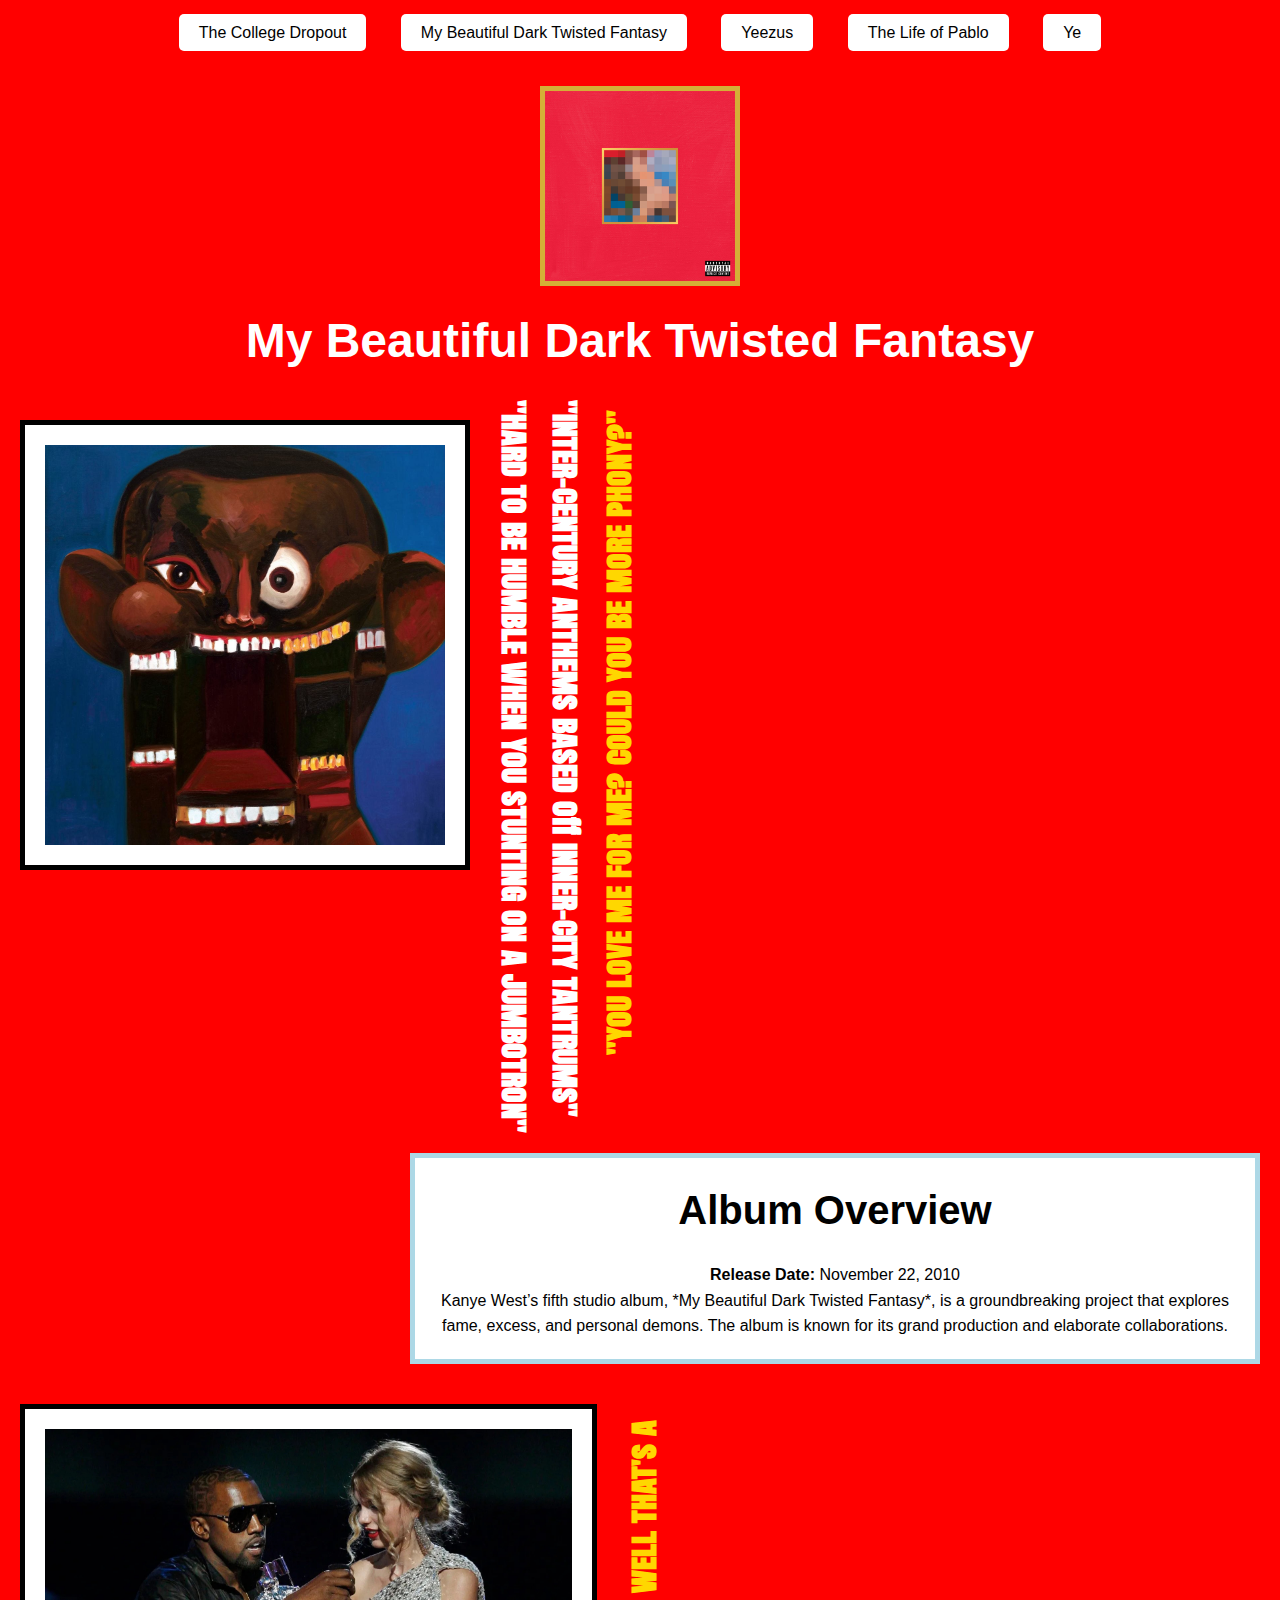
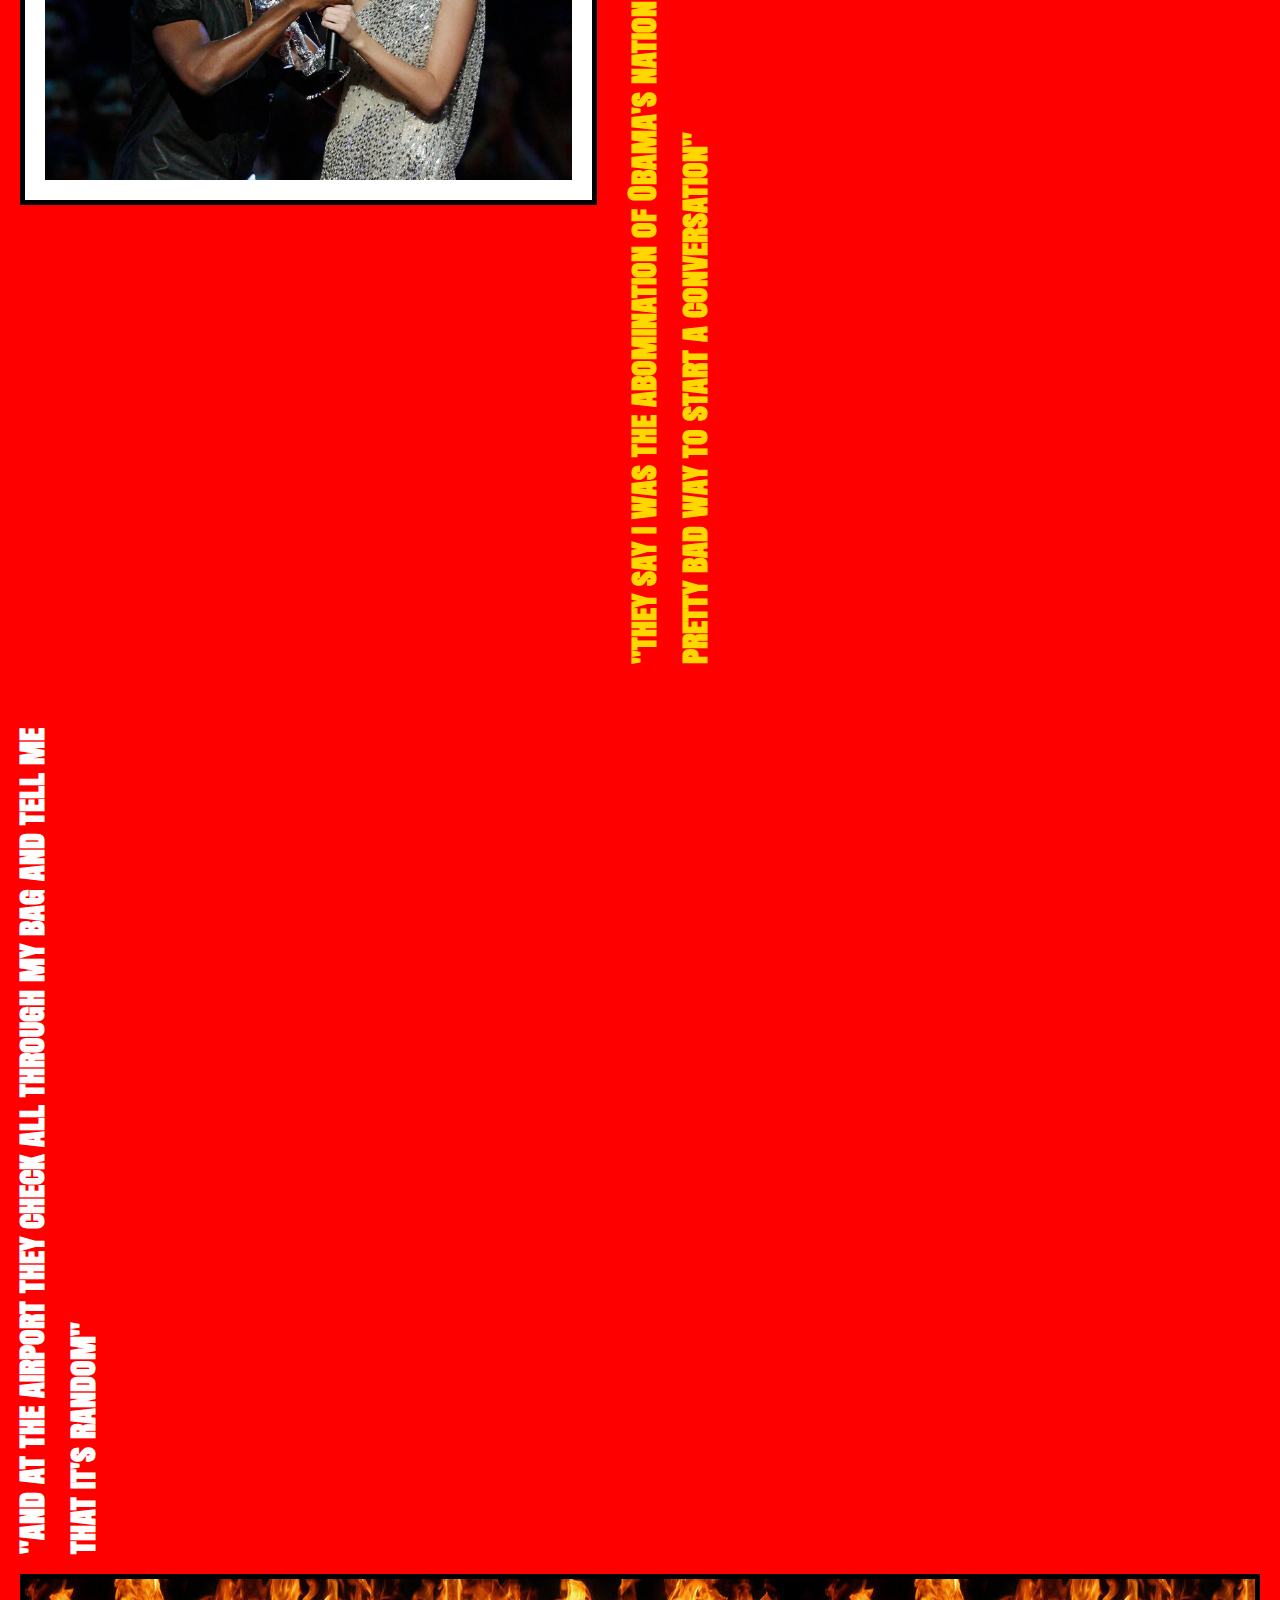
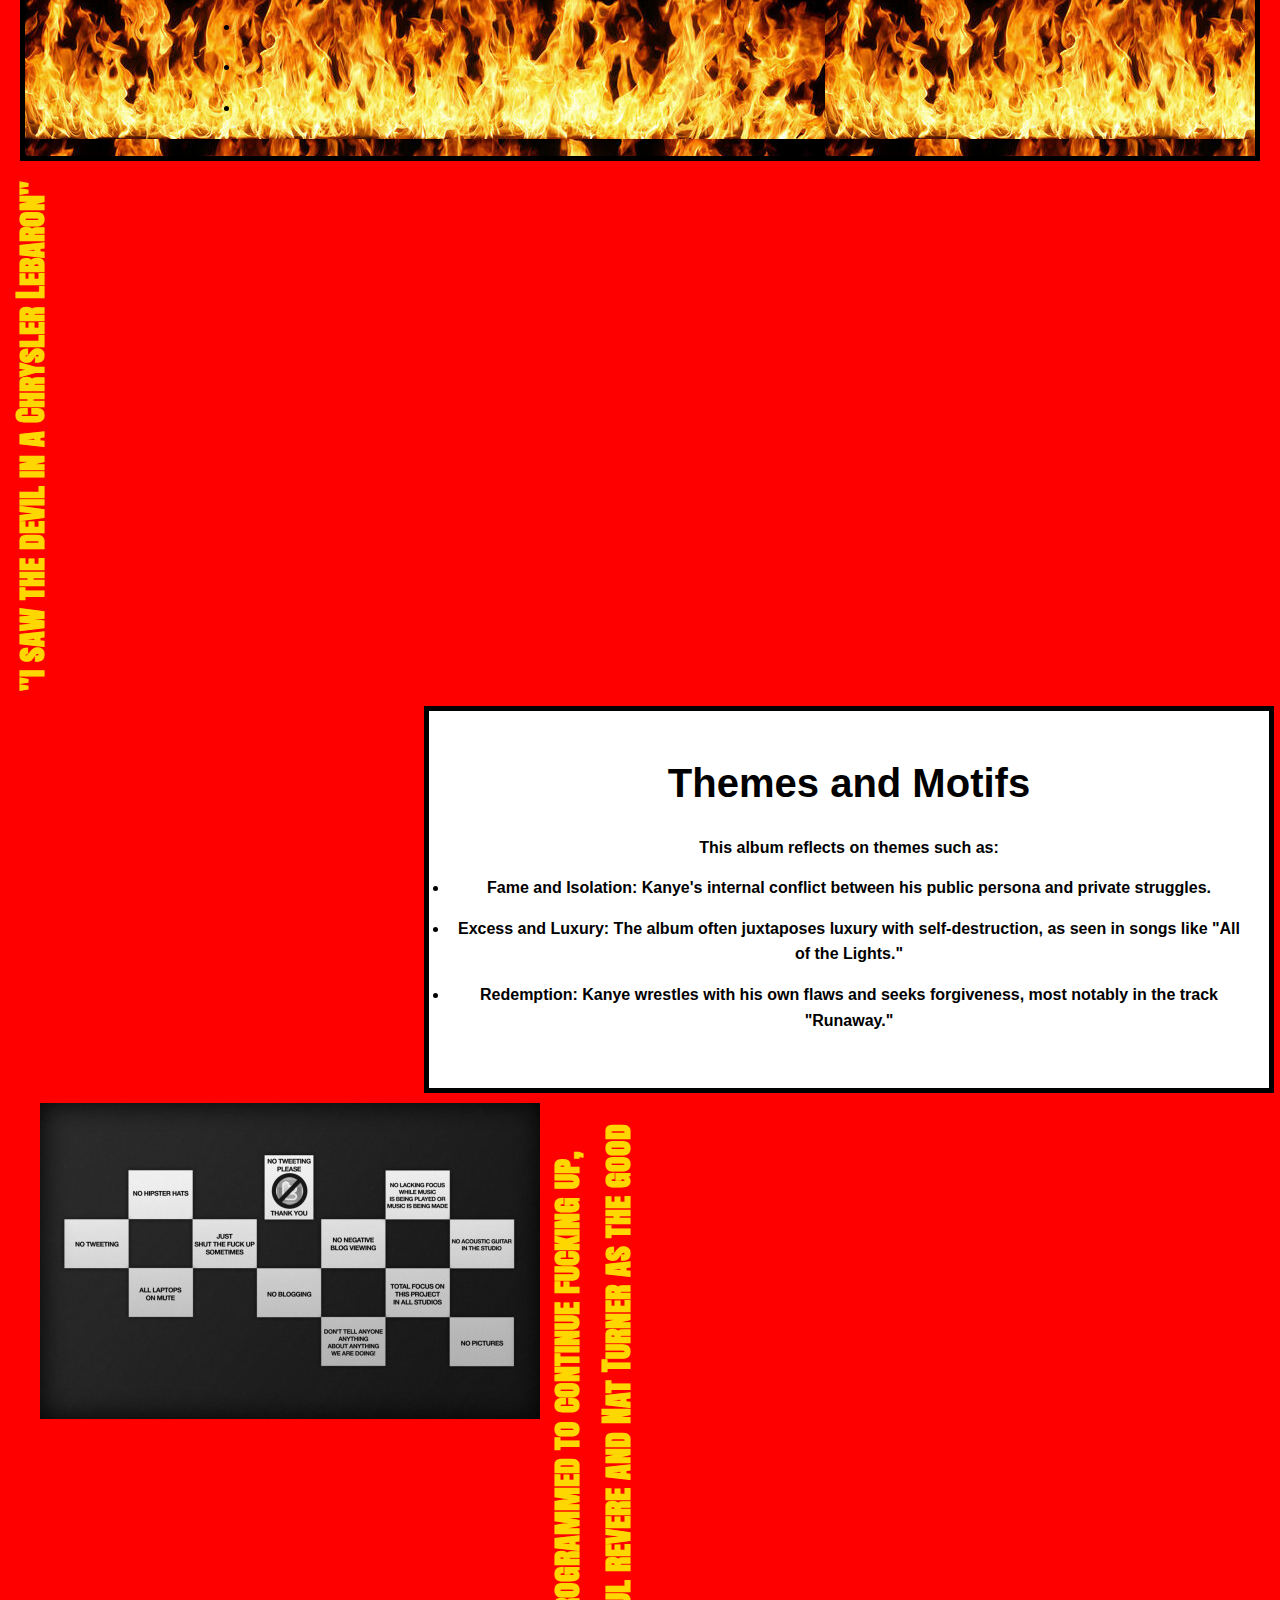
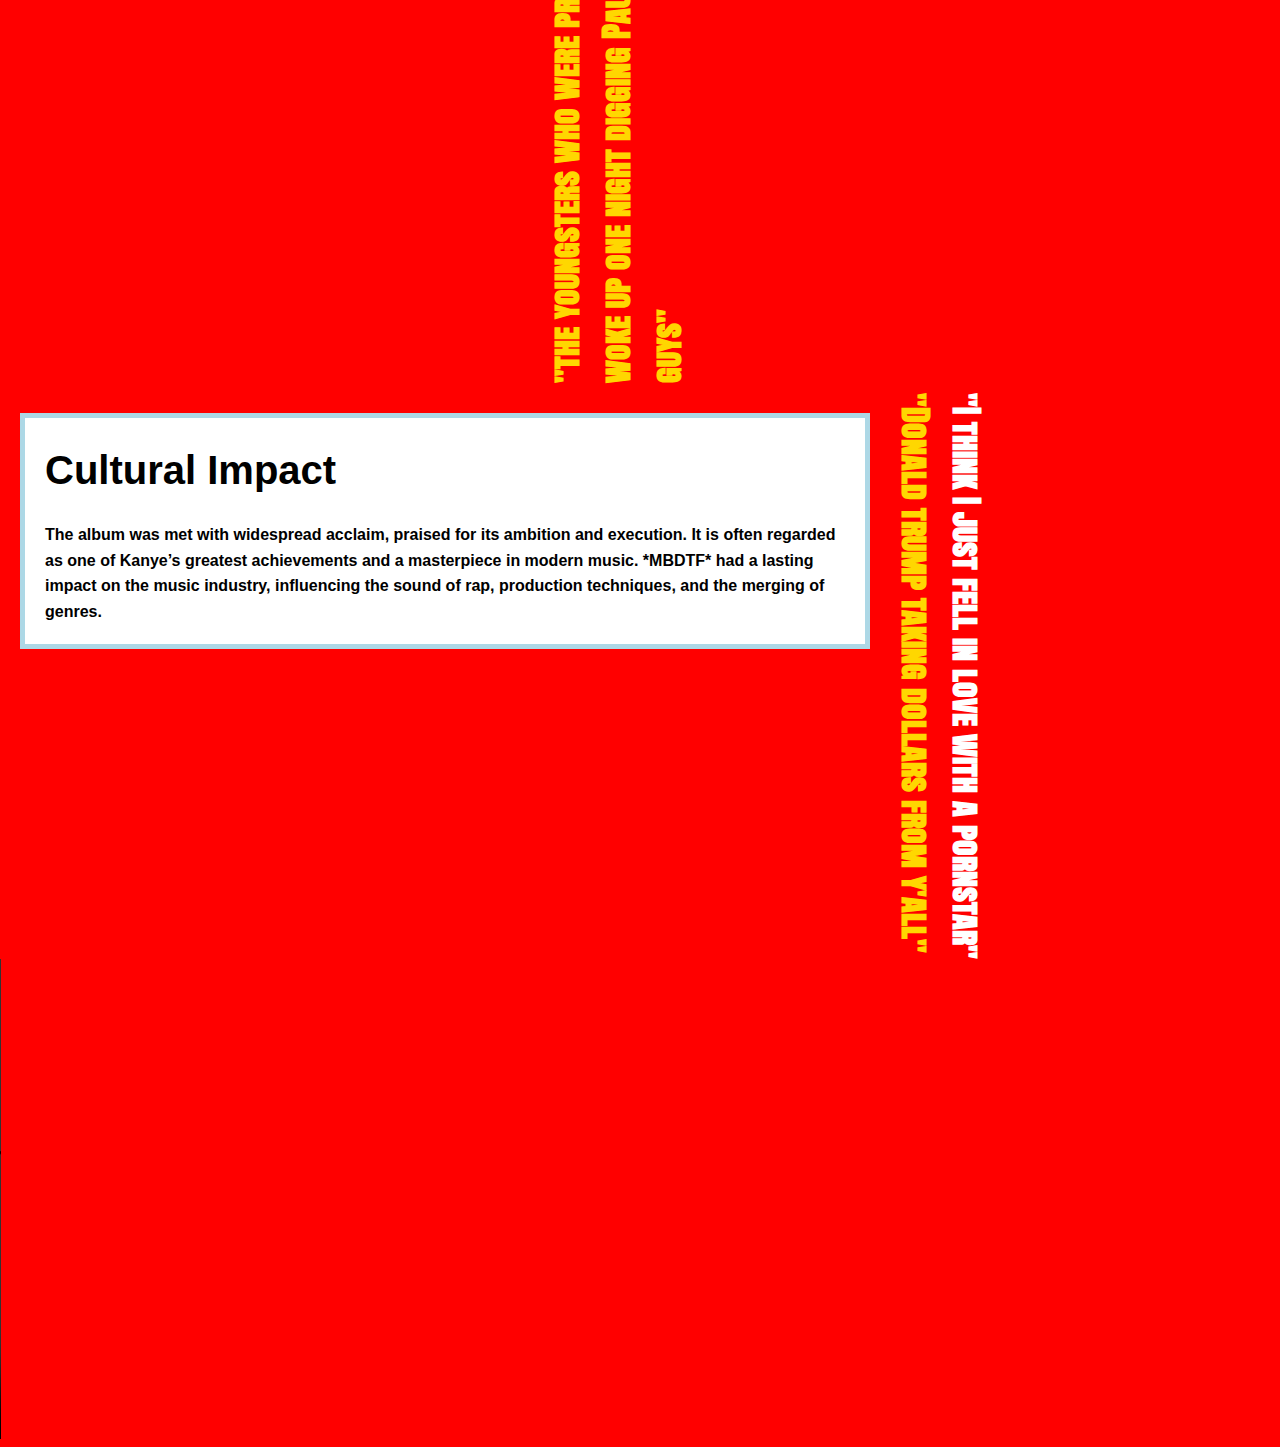
==== mbdtf.html @ 34778878 "faedwa" ====
<!DOCTYPE html>
<html lang="en">
<head>
    <meta charset="UTF-8">
    <meta name="viewport" content="width=device-width, initial-scale=1.0">
    <title>My favorite Ye Albums</title>
    <link rel="stylesheet" href="mbdtf-styles.css">
    <link href='https://fonts.googleapis.com/css2?family=Anton+SC&display=swap' rel="stylesheet"> 
</head>
<body>
    <header class = "navbar">
        <nav>
            <ul>
                <li><a href="index.html">The College Dropout</a></li>
                <li><a href="mbdtf.html">My Beautiful Dark Twisted Fantasy</a></li>
                <li><a href="yeezus.html">Yeezus</a></li>
                <li><a href="the-life-of-pablo.html">The Life of Pablo</a></li>
                <li><a href="ye.html">Ye</a></li>
            </ul>
        </nav>
        </header>
    <header class="header">
        <div class="logo">
            <img src="mbdtf.jfif" alt="MBDTF Album Cover">
        </div>
        <h1>My Beautiful Dark Twisted Fantasy</h1>
    </header>
    <section class = "albumcover">
        <img src="kanye mbdtf.jpg" class = "albumcover" alt = "tcd albumcover" width = "400" height = "400">
    </section>
    <h1 class = "quote">
        "hard to be humble when you stunting on a jumbotron"
    </h1>
    <h1 class = "quote">
        "inter-century anthems based off inner-city tantrums"
    </h1>
    <section id="overview" class="section">
        <h2>Album Overview</h2>
        <p><strong>Release Date:</strong> November 22, 2010</p>
        <p>Kanye West’s fifth studio album, *My Beautiful Dark Twisted Fantasy*, is a groundbreaking project that explores fame, excess, and personal demons. The album is known for its grand production and elaborate collaborations.</p>
    </section>

    <section class = "albumcover">
        <img src="kanye vmas.jpg" class = "albumcover" alt = "tcd albumcover" width = "527" height = "351">
    </section>

    <h1 class = "quoteltr" id = "ltr">
        "you love me for me? could you be more phony?"
    </h1>
    <h1 class = "quoteltr" id = "ltr">
        "they say i was the abomination of Obama's nation
        well that's a pretty bad way to start a conversation"
    </h1>
    <h1 class = "quoteltr" id = "white">
        "and at the airport they check all through my bag and tell me that it's random"
    </h1>
    <section id="tracklist" class="section">
        <ul>
            <li><strong></strong> </li>
            <li><strong></li>
            <li><strong></li>
            <!-- Continue for other tracks -->
        </ul>
    </section>
    <h1 class = "quoteltr" id = "ltr">
        "i saw the devil in a Chrysler Lebaron"
    </h1>
 
    <section id="themes" class="section">
        <h2>Themes and Motifs</h2>
        <p>This album reflects on themes such as:</p>
        <ul>
            <li><strong>Fame and Isolation:</strong> Kanye's internal conflict between his public persona and private struggles.</li>
            <li><strong>Excess and Luxury:</strong> The album often juxtaposes luxury with self-destruction, as seen in songs like "All of the Lights."</li>
            <li><strong>Redemption:</strong> Kanye wrestles with his own flaws and seeks forgiveness, most notably in the track "Runaway."</li>
        </ul>
    </section>
    <div class = "rules">
        <img src="mbdtf rules.jpg" class = "albumcover" alt = "tcd albumcover" width = "500" height = "316">
    </div>
    <h1 class = "quoteltr" id = "ltr">
        "the youngsters who were programmed to continue
fucking up, woke up one night digging 
Paul revere and Nat Turner as the good guys"
    </h1>
    <section id="impact" class="section">
        <h2>Cultural Impact</h2>
        <p>The album was met with widespread acclaim, praised for its ambition and execution. It is often regarded as one of Kanye’s greatest achievements and a masterpiece in modern music. *MBDTF* had a lasting impact on the music industry, influencing the sound of rap, production techniques, and the merging of genres.</p>
    </section>
    <h1 class = "quote" id = "gold">
        "Donald trump taking dollars from y'all"
    </h1>
    <h1 class = "quote">
        "I think I just fell in love with a pornstar"
    </h1>
    <div class = "mbdtfvid">
        <video width="854px" height="480px" controls="controls">
            <source src= "Kanye West - Runaway (Video Version) ft. Pusha T.mp4"video/mp4" />
        </video>
    </div>


</body>
</html>
---- mbdtf-styles.css ----
/* styles.css */
* {
    margin: 0;
    padding: 0;
    box-sizing: border-box;
}

body {
    font-family: Arial, sans-serif;
    background-color: #ff0000; /* Red background like the album cover */
    color: white;
    line-height: 1.6;
}
section {
    margin: 20px 20px 20px 20px;
    padding: 20px;
    border: 5px solid black;
    background-color: white;
    color: black;
}
.header {
    text-align: center;
    padding: 20px;
}
.rules {
    margin: 20px 20px 20px 20px;
    padding: 20px;
    color: black;
}
.quote {
    font-family: Anton SC, Static;
    margin: 15px, 0px, 0px, 0px;
    color: white;
    writing-mode:vertical-lr;
    text-align: left;
    float:left;
}
.header .logo img {
    width: 200px;
    border: 5px solid #d4af37; /* Gold border around the album cover */
}

.header h1 {
    font-size: 3em;
    margin-top: 10px;
}

.header p {
    font-style: italic;
}

.navbar {
    text-align: center;
    margin: 20px 0;
}

.navbar a {
    text-decoration: none;
    color: black;
    padding: 10px 20px;
    background-color: white;
    margin: 0 5px;
    border-radius: 5px;
}
nav ul li {
    display: inline;
    margin: 0 10px;
}
.navbar a:hover {
    background-color: gold; /* Gold hover effect */
}

.section {
    margin: 5px 6px 10px 10px;
    padding: 40px 20px;
    text-align: center;
}

h2 {
    font-size: 2.5em;
    margin-bottom: 20px;
}

.section p, .section ul {
    max-width: 800px;
    margin: 0 auto;
}

ol {
    text-align: left;
    max-width: 800px;
    margin: 20px auto;
}

ol li {
    margin: 10px 0;
}

ul li {
    margin: 15px 0;
}
.albumcover {
    float:left;
}
#overview {
    margin: 20px 20px 20px 20px;
    padding: 20px;
    border: 5px solid lightblue;
    background-color: white;
    float:right;
    color: black;}
#tracklist {
    text-align: center;
    margin: 20px 20px 20px 20px;
    padding: 20px;
    border: 5px solid black;
    background-color: white;
    float:center;
    color: black;
    background-image: url("fire.jpg");
}
    #themes {
    float:right;
}
#impact {
    text-align: left;
    margin: 20px 20px 20px 20px;
    padding: 20px;
    border: 5px solid lightblue;
    background-color: white;
    float:left;
    color: black;}
.footer {
    text-align: center;
    padding: 10px;
    background-color: black;
    color: white;
    margin-top: 20px;
}
.class {
    float: right;
}

.quoteltr {
    font-family: Anton SC, Static;
    color: gold;
    writing-mode:sideways-lr;
    margin: 10px 5px 10px 5px;
}
#white {
    color:white;
}
#gold {
    color: gold;
}
.mbdtf {
    border: 100px black;
}
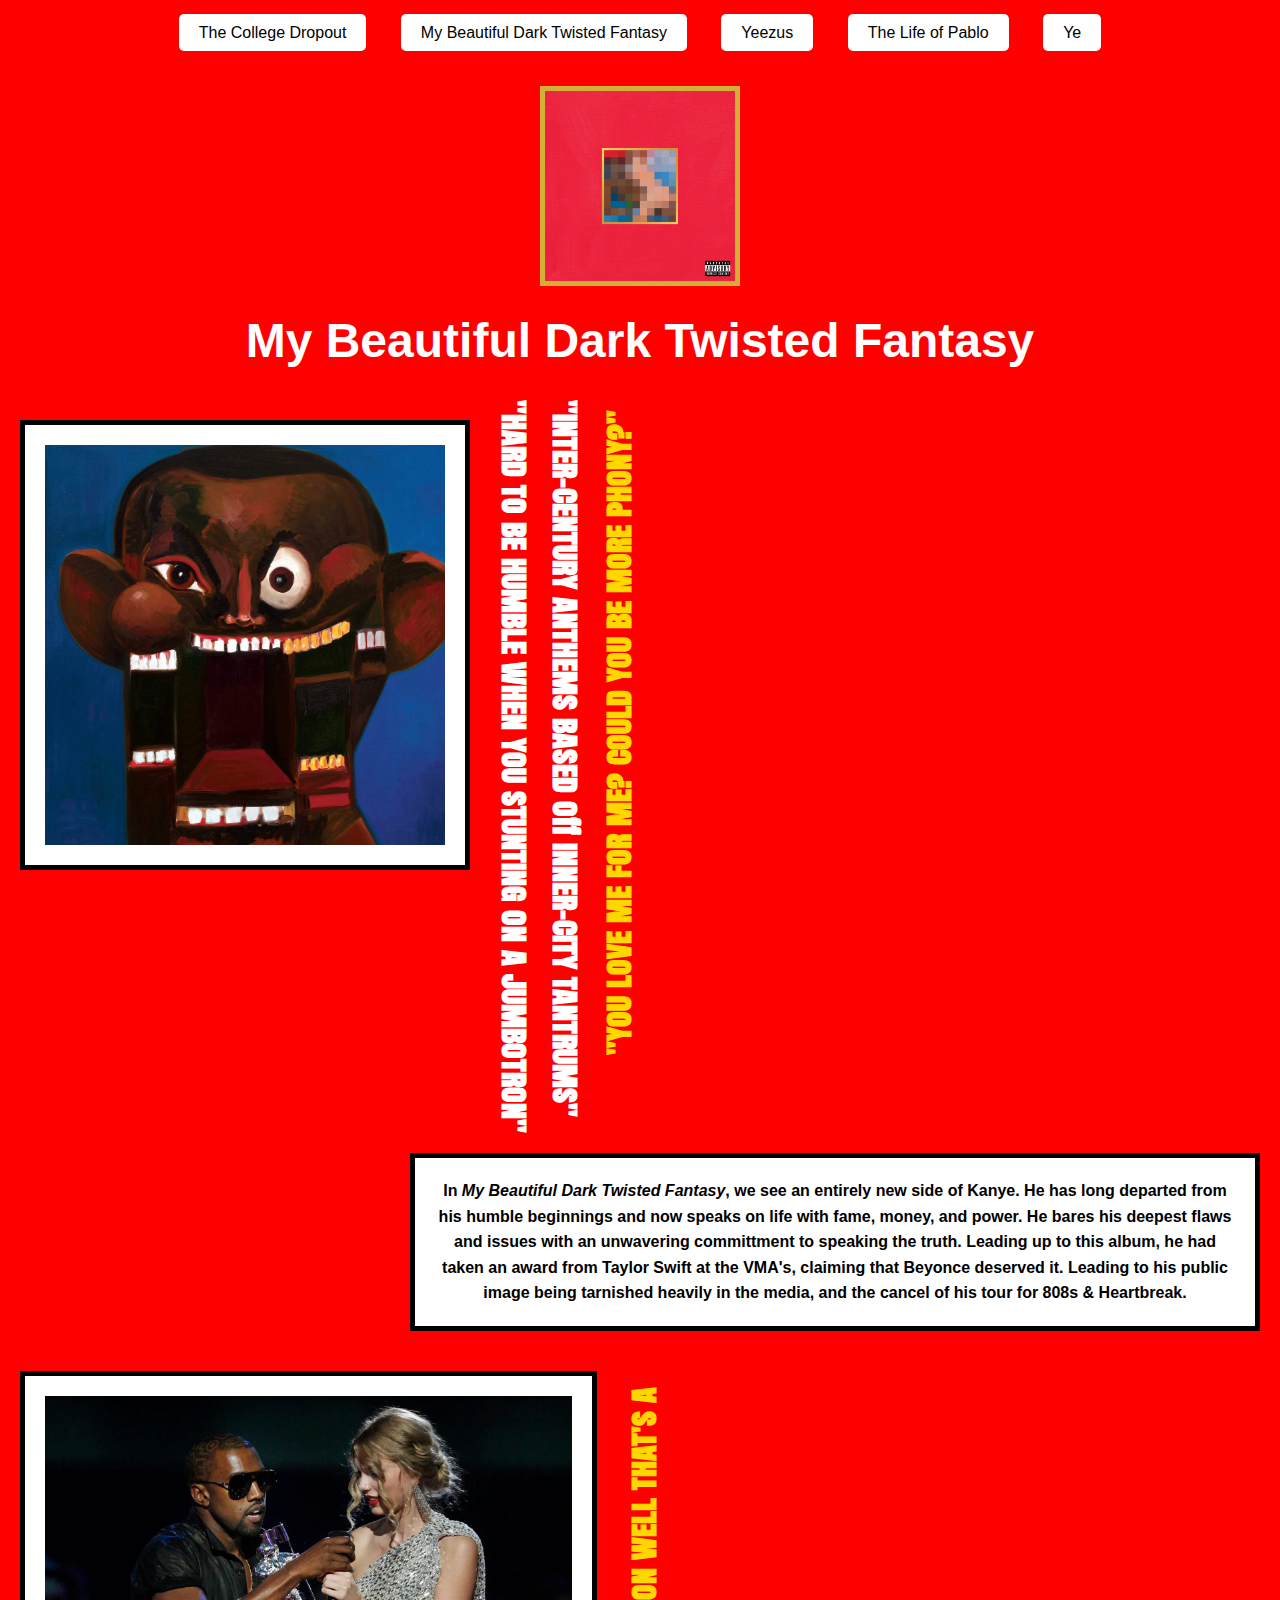
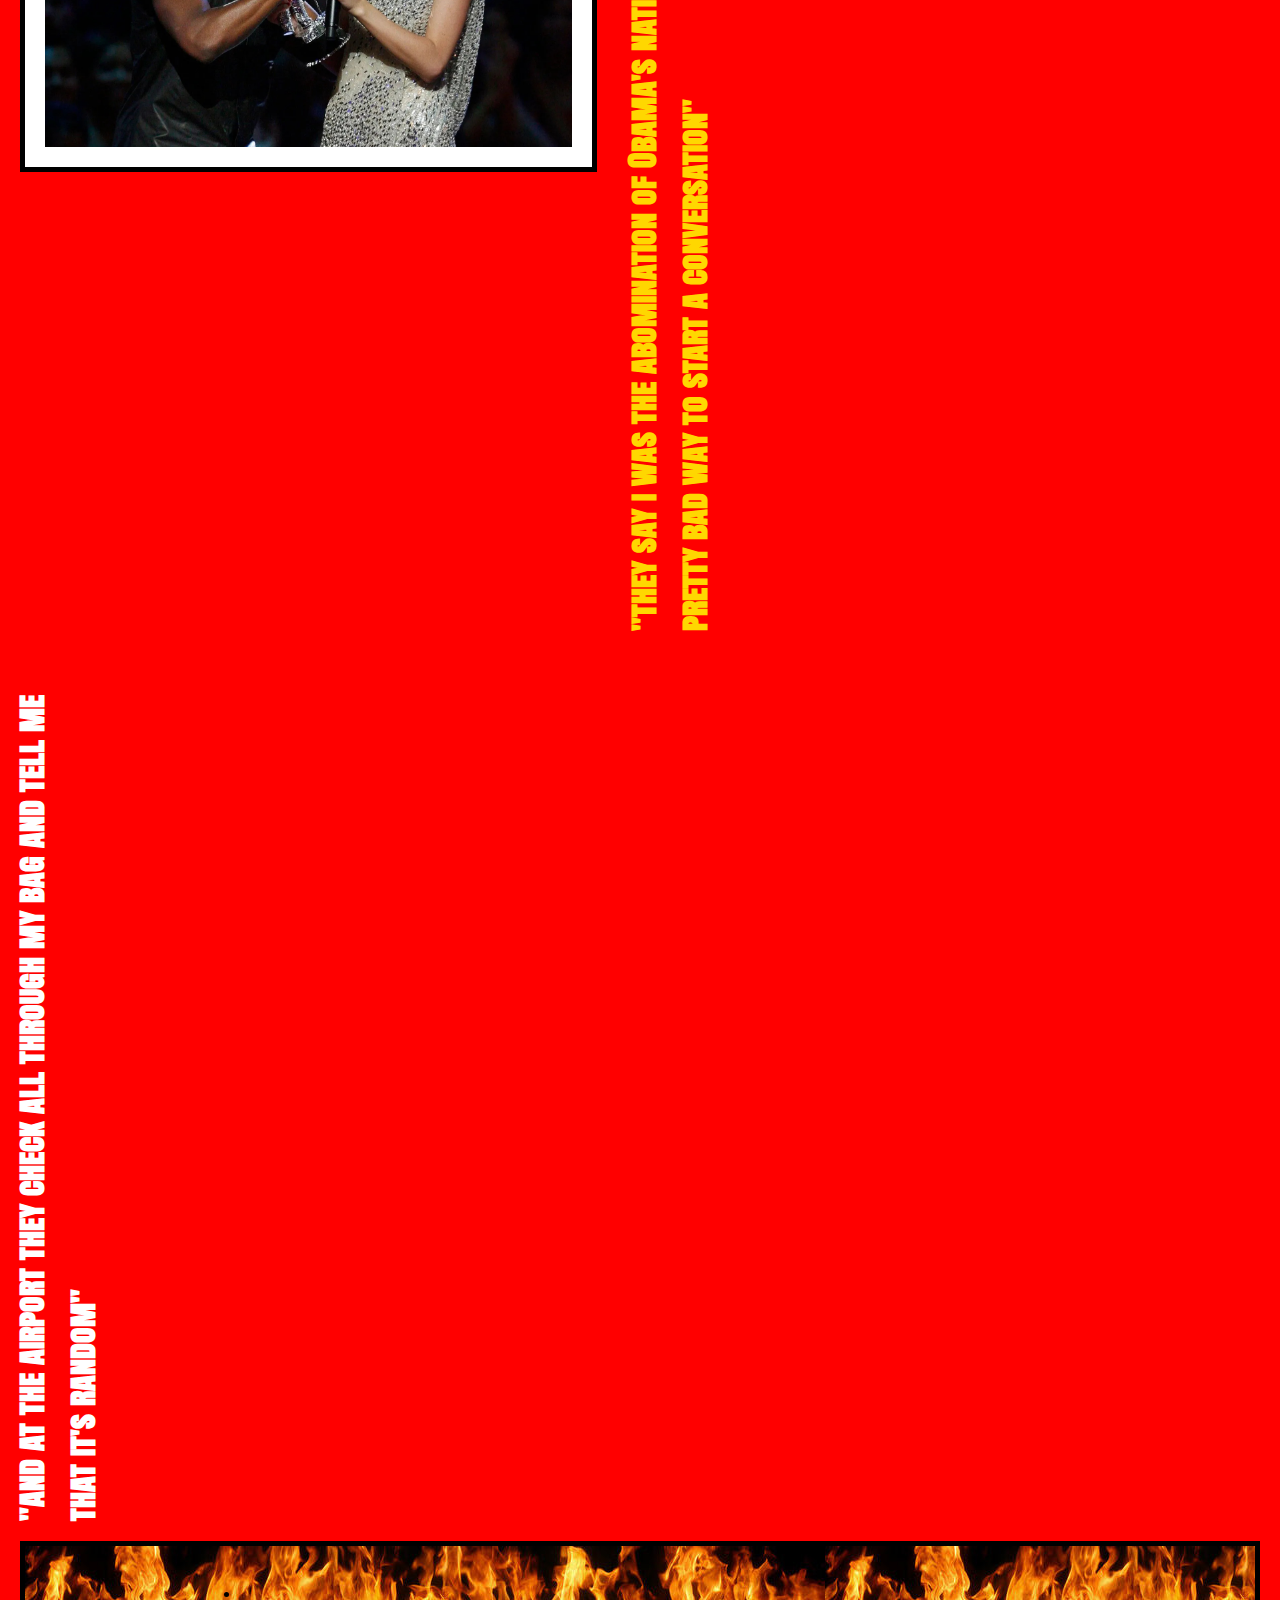
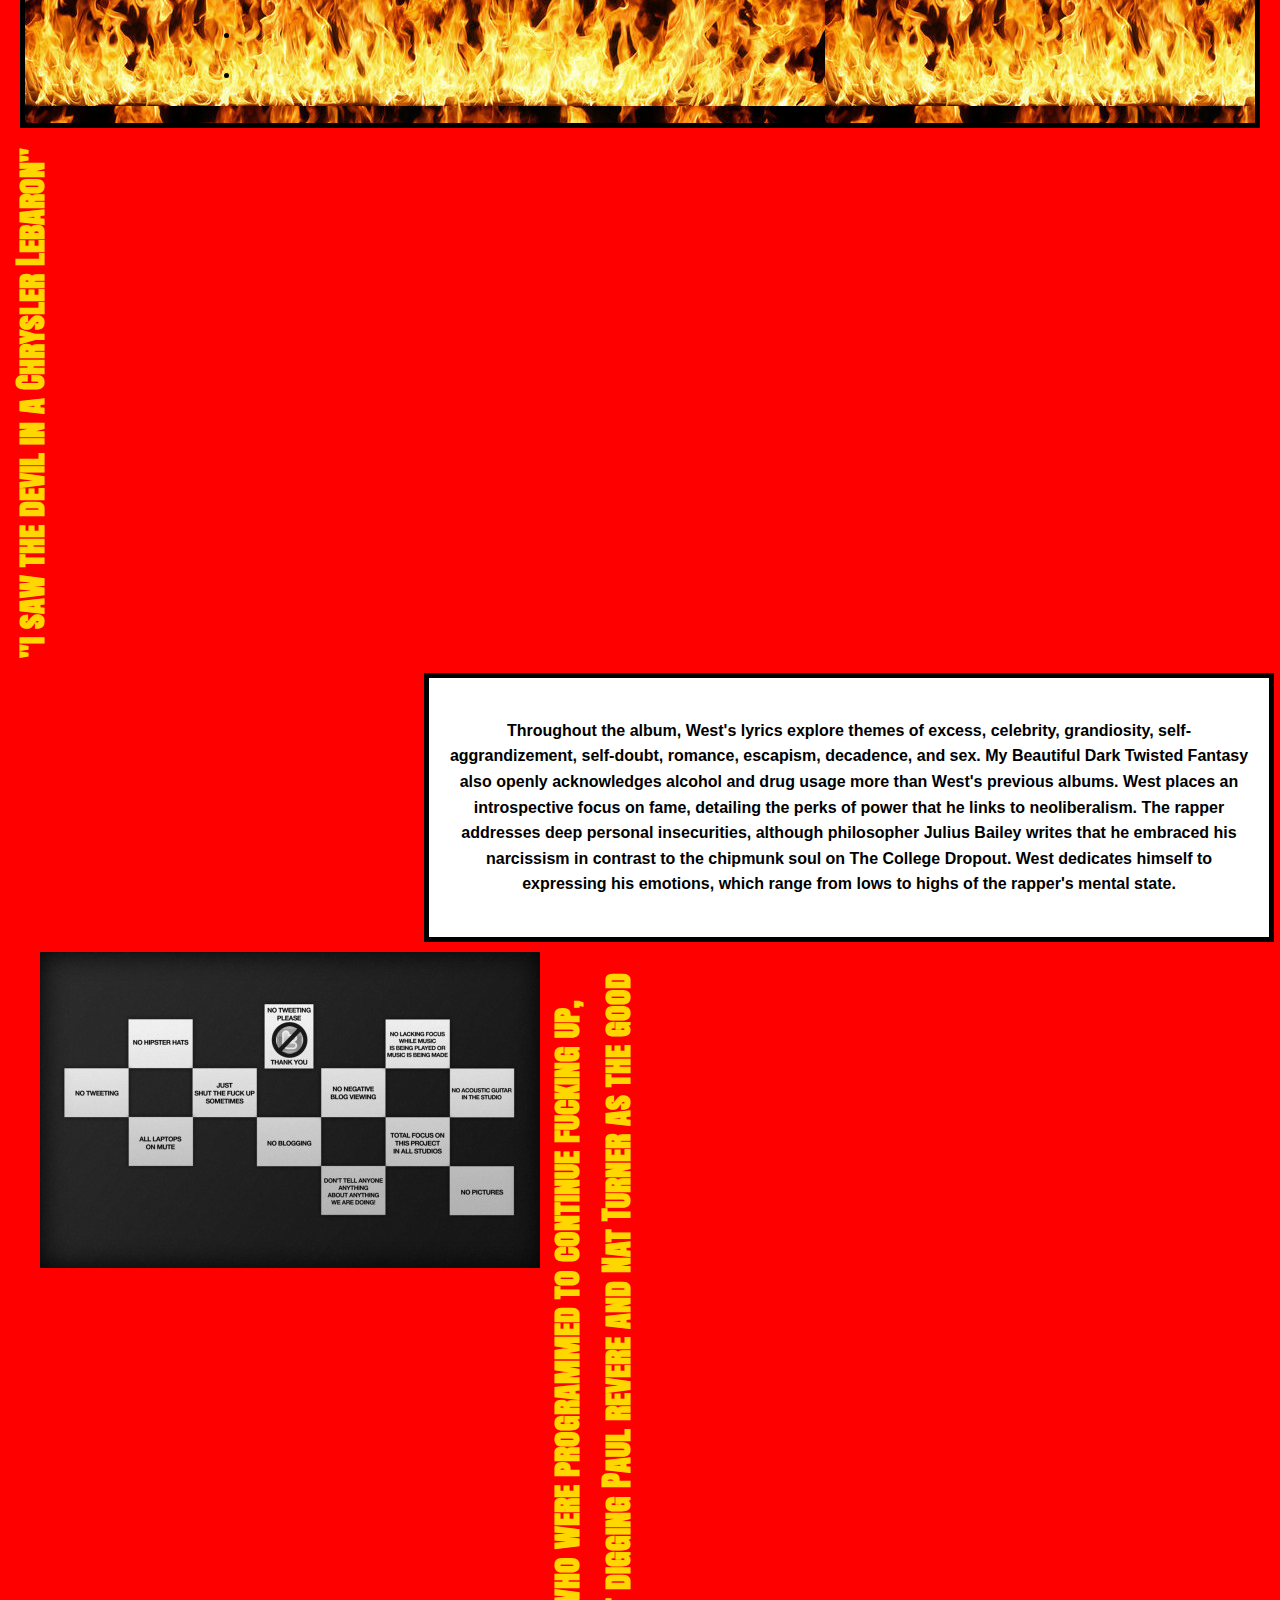
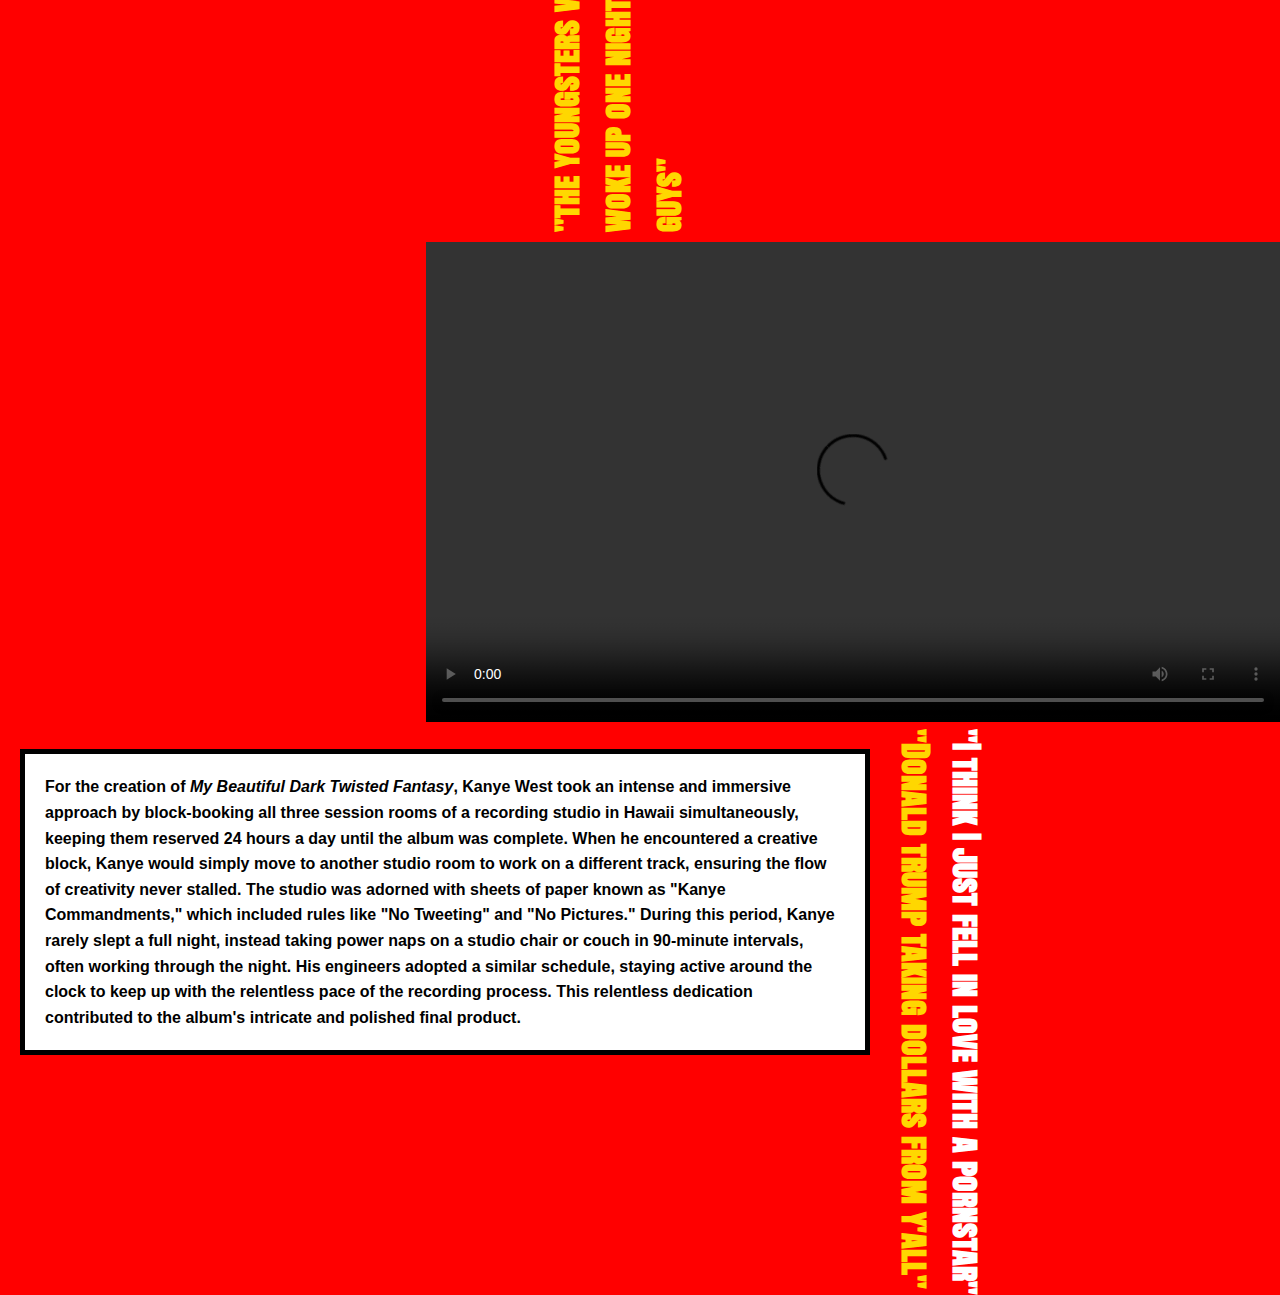
==== commit 40a0c398: "updated descriptions" ====
--- a/mbdtf.html
+++ b/mbdtf.html
@@ -35,9 +35,7 @@
         "inter-century anthems based off inner-city tantrums"
     </h1>
     <section id="overview" class="section">
-        <h2>Album Overview</h2>
-        <p><strong>Release Date:</strong> November 22, 2010</p>
-        <p>Kanye West’s fifth studio album, *My Beautiful Dark Twisted Fantasy*, is a groundbreaking project that explores fame, excess, and personal demons. The album is known for its grand production and elaborate collaborations.</p>
+        <p>In <i> My Beautiful Dark Twisted Fantasy</i>, we see an entirely new side of Kanye. He has long departed from his humble beginnings and now speaks on life with fame, money, and power. He bares his deepest flaws and issues with an unwavering committment to speaking the truth. Leading up to this album, he had taken an award from Taylor Swift at the VMA's, claiming that Beyonce deserved it. Leading to his public image being tarnished heavily in the media, and the cancel of his tour for 808s & Heartbreak. </p>
     </section>
 
     <section class = "albumcover">
@@ -67,13 +65,8 @@
     </h1>
  
     <section id="themes" class="section">
-        <h2>Themes and Motifs</h2>
-        <p>This album reflects on themes such as:</p>
-        <ul>
-            <li><strong>Fame and Isolation:</strong> Kanye's internal conflict between his public persona and private struggles.</li>
-            <li><strong>Excess and Luxury:</strong> The album often juxtaposes luxury with self-destruction, as seen in songs like "All of the Lights."</li>
-            <li><strong>Redemption:</strong> Kanye wrestles with his own flaws and seeks forgiveness, most notably in the track "Runaway."</li>
-        </ul>
+        <p>Throughout the album, West's lyrics explore themes of excess, celebrity, grandiosity, self-aggrandizement, self-doubt, romance, escapism, decadence, and sex. My Beautiful Dark Twisted Fantasy also openly acknowledges alcohol and drug usage more than West's previous albums. West places an introspective focus on fame, detailing the perks of power that he links to neoliberalism. The rapper addresses deep personal insecurities, although philosopher Julius Bailey writes that he embraced his narcissism in contrast to the chipmunk soul on The College Dropout. West dedicates himself to expressing his emotions, which range from lows to highs of the rapper's mental state.</p>
+    
     </section>
     <div class = "rules">
         <img src="mbdtf rules.jpg" class = "albumcover" alt = "tcd albumcover" width = "500" height = "316">
@@ -83,9 +76,13 @@
 fucking up, woke up one night digging 
 Paul revere and Nat Turner as the good guys"
     </h1>
+    <div class = "mbdtfvid">
+        <video width="854px" height="480px" controls="controls">
+            <source src= "Kanye West - Runaway (Video Version) ft. Pusha T.mp4" type = "video/mp4" />
+        </video>
+    </div>
     <section id="impact" class="section">
-        <h2>Cultural Impact</h2>
-        <p>The album was met with widespread acclaim, praised for its ambition and execution. It is often regarded as one of Kanye’s greatest achievements and a masterpiece in modern music. *MBDTF* had a lasting impact on the music industry, influencing the sound of rap, production techniques, and the merging of genres.</p>
+        <p> For the creation of <i>My Beautiful Dark Twisted Fantasy</i>, Kanye West took an intense and immersive approach by block-booking all three session rooms of a recording studio in Hawaii simultaneously, keeping them reserved 24 hours a day until the album was complete. When he encountered a creative block, Kanye would simply move to another studio room to work on a different track, ensuring the flow of creativity never stalled. The studio was adorned with sheets of paper known as "Kanye Commandments," which included rules like "No Tweeting" and "No Pictures." During this period, Kanye rarely slept a full night, instead taking power naps on a studio chair or couch in 90-minute intervals, often working through the night. His engineers adopted a similar schedule, staying active around the clock to keep up with the relentless pace of the recording process. This relentless dedication contributed to the album's intricate and polished final product.</p>
     </section>
     <h1 class = "quote" id = "gold">
         "Donald trump taking dollars from y'all"
@@ -93,11 +90,7 @@
     <h1 class = "quote">
         "I think I just fell in love with a pornstar"
     </h1>
-    <div class = "mbdtfvid">
-        <video width="854px" height="480px" controls="controls">
-            <source src= "Kanye West - Runaway (Video Version) ft. Pusha T.mp4"video/mp4" />
-        </video>
-    </div>
+
 
 
 </body>
--- a/mbdtf-styles.css
+++ b/mbdtf-styles.css
@@ -75,7 +75,9 @@
     padding: 40px 20px;
     text-align: center;
 }
-
+p{
+    font-weight: bold;
+}
 h2 {
     font-size: 2.5em;
     margin-bottom: 20px;
@@ -105,7 +107,7 @@
 #overview {
     margin: 20px 20px 20px 20px;
     padding: 20px;
-    border: 5px solid lightblue;
+    border: 5px solid black;
     background-color: white;
     float:right;
     color: black;}
@@ -126,7 +128,7 @@
     text-align: left;
     margin: 20px 20px 20px 20px;
     padding: 20px;
-    border: 5px solid lightblue;
+    border: 5px solid black;
     background-color: white;
     float:left;
     color: black;}
@@ -155,4 +157,8 @@
 }
 .mbdtf {
     border: 100px black;
+}
+
+.mbdtfvid {
+    float:right;
 }